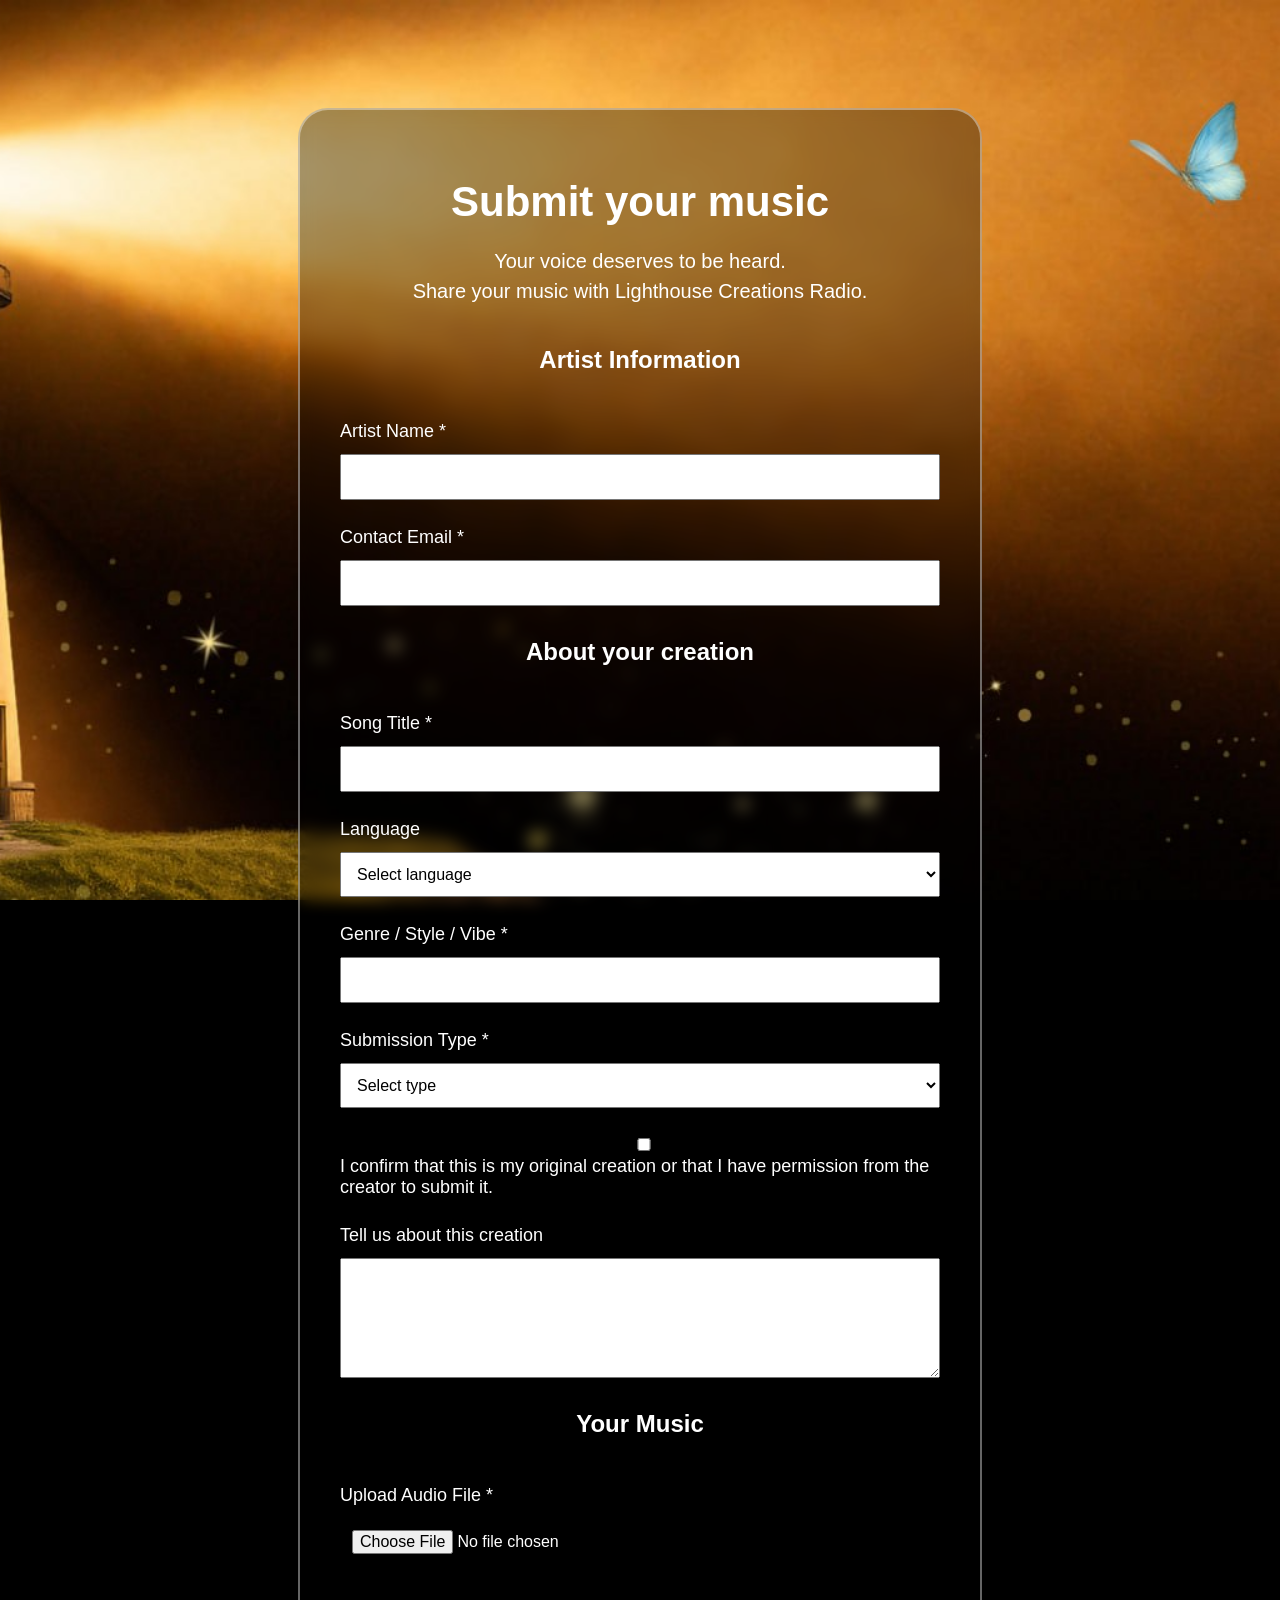
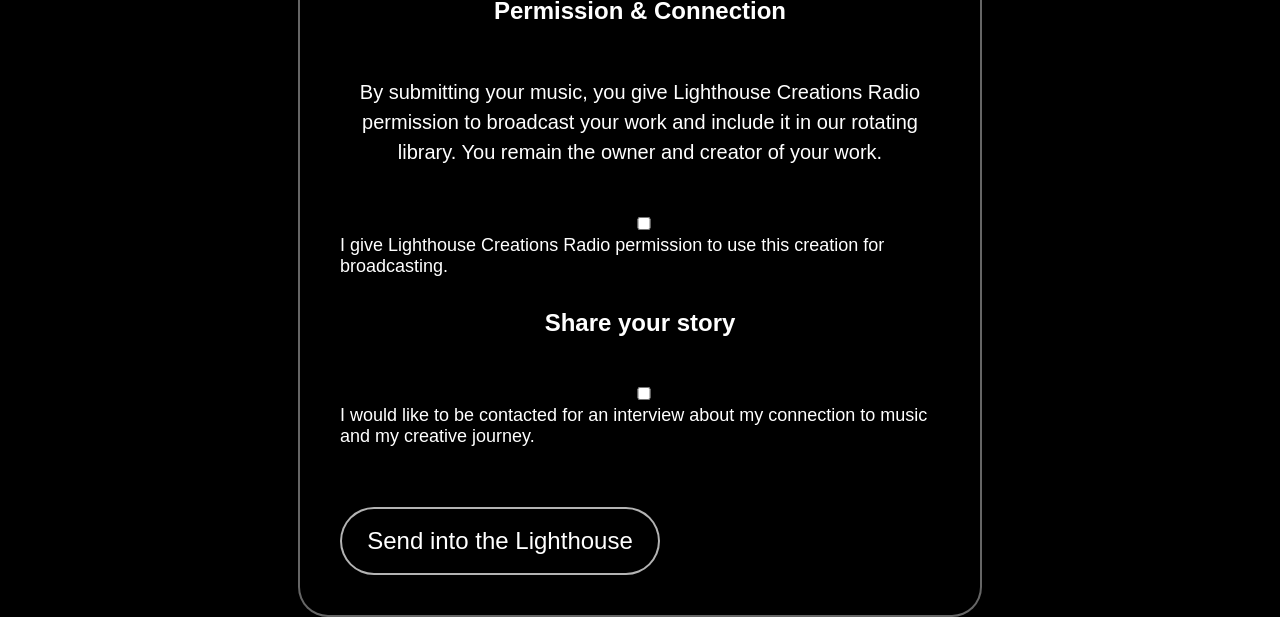
==== submit.html @ 2c112763 "Add files via upload" ====
<!DOCTYPE html>
<html>

<head>
    <title>Submit Music - Lighthouse Creations</title>
    <link rel="stylesheet" href="style.css">
</head>


<body class="submit-page">


    <div class="submit-container">


        <h1>
            Submit your music
        </h1>


        <p>
            Your voice deserves to be heard.<br>
            Share your music with Lighthouse Creations Radio.
        </p>



        <form>


            <h2>
                Artist Information
            </h2>


            <label>
                Artist Name *
            </label>

            <input 
            type="text"
            name="Artist_Name"
            required>



            <label>
                Contact Email *
            </label>

            <input 
            type="email"
            name="Contact_Email"
            required>




            <h2>
                About your creation
            </h2>


            <label>
                Song Title *
            </label>

            <input 
            type="text"
            name="Song_Title"
            required>



            <label>
                Language
            </label>

            <select name="Language">

                <option value="">
                    Select language
                </option>

                <option>
                    Instrumental
                </option>

                <option>
                    English
                </option>

                <option>
                    Spanish
                </option>

                <option>
                    Chinese
                </option>

                <option>
                    Hindi
                </option>

                <option>
                    Arabic
                </option>

                <option>
                    French
                </option>

                <option>
                    Portuguese
                </option>

                <option>
                    Russian
                </option>

                <option>
                    German
                </option>

                <option>
                    Japanese
                </option>

                <option>
                    Korean
                </option>

                <option>
                    Dutch
                </option>

                <option>
                    Italian
                </option>

                <option>
                    Other
                </option>

            </select>




            <label>
                Genre / Style / Vibe *
            </label>

            <input
            type="text"
            name="Genre_Style_Vibe"
            required>




            <label>
                Submission Type *
            </label>

            <select name="Submission_Type" required>

                <option value="">
                    Select type
                </option>

                <option>
                    Song
                </option>

                <option>
                    Album
                </option>

                <option>
                    Live Set
                </option>

                <option>
                    Jam Session
                </option>

                <option>
                    DJ Mix
                </option>

                <option>
                    Spoken Word
                </option>

                <option>
                    Other
                </option>

            </select>




            <label>

                <input
                type="checkbox"
                name="Original_Creation"
                required>

                I confirm that this is my original creation or that I have permission from the creator to submit it.

            </label>





            <label>
                Tell us about this creation
            </label>

            <textarea
            name="Description"
            placeholder="What inspired this piece? What makes it special?">
            </textarea>





            <h2>
                Your Music
            </h2>


            <label>
                Upload Audio File *
            </label>

            <input
            type="file"
            name="File_Name"
            accept="audio/*">





            <h2>
                Permission & Connection
            </h2>


            <p>

                By submitting your music, you give Lighthouse Creations Radio permission
                to broadcast your work and include it in our rotating library.
                You remain the owner and creator of your work.

            </p>



            <label>

                <input
                type="checkbox"
                name="Permission_Confirmed"
                required>

                I give Lighthouse Creations Radio permission to use this creation for broadcasting.

            </label>





            <h2>
                Share your story
            </h2>


            <label>

                <input
                type="checkbox"
                name="Interview_Interest">

                I would like to be contacted for an interview about my connection to music and my creative journey.

            </label>





            <br><br>


            <button type="submit">
                Send into the Lighthouse
            </button>



        <form 
	    method="post" 
	    action="https://script.google.com/macros/s/AKfycbyDX8gpkOc-HFuw8aGm1Q7BKfxWS7qPrEySS_mGowU287zgyfZLZY-qt_au_aFwK01bZg/exec">



    </div>


</body>

</html>
---- style.css ----
body {
    margin: 0;
    height: 100vh;

    background-image: url("background.jpg");
    background-repeat: no-repeat;
    background-size: cover;
    background-position: center;
    background-attachment: fixed;
    background-color: black;

    overflow-x: hidden;
    overflow-y: auto;

    font-family: Arial, sans-serif;
}

/* ---------- Welcome text ---------- */

.welcome {

    position: absolute;

    top: 15%;
    left: 34%;

    color: black;

    font-size: 42px;

    font-style: bold;

    text-align: center;

    text-shadow: 0 0 12px rgba(255,255,255,.4);

}

/* ---------- Menu ---------- */

.menu{

    position:absolute;

    right:18%;
    top:50%;

    transform:translateY(-50%);

    display:flex;

    flex-direction:column;

    gap:22px;

}

/* ---------- Buttons ---------- */

button{

    width:320px;

    padding:18px;

    border-radius:50px;

    border:2px solid rgba(255,255,255,.7);

    background:rgba(0,0,0,.18);

    backdrop-filter:blur(6px);

    color:white;

    font-size:24px;

    cursor:pointer;

    transition:all .25s ease;

}

button:hover{

    transform:scale(1.05);

    background:rgba(255,220,120,.18);

    border-color:rgba(255,230,160,1);

    box-shadow:0 0 20px rgba(255,220,120,.4);

}

/* ---------- About Page ---------- */

.aboutTitle {

    position:absolute;

    top:15%;
    left:50%;

    transform:translateX(-50%);

    color:black;

    font-size:42px;

    text-align:center;

    text-shadow:0 0 12px rgba(255,255,255,.4);

}


.aboutText {

    position:absolute;

    top:35%;
    left:50%;

    transform:translateX(-50%);

    width:60%;

    color:white;

    font-size:22px;

    text-align:center;

}

.aboutPage {
    background-image: url("background_empty.jpg");
}

/* ---------- Submit Page ---------- */

.submit-container {

    position: absolute;

    top: 12%;
    left: 50%;

    transform: translateX(-50%);

    width: 600px;

    padding: 40px;

    background: rgba(0,0,0,0.35);

    backdrop-filter: blur(8px);

    border-radius: 30px;

    border: 2px solid rgba(255,255,255,.4);

    color: white;

    text-align: center;

}


.submit-container h1 {

    font-size: 42px;

    margin-bottom: 20px;

}


.submit-container p {

    font-size: 20px;

    line-height: 1.5;

}

.submit-page {

    background-image: url("background_empty.jpg");

}

/* ---------- Submit Form Layout ---------- */

.submit-container form {

    display: flex;

    flex-direction: column;

    gap: 12px;

}


.submit-container label {

    margin-top: 15px;

    text-align: left;

    font-size: 18px;

}


.submit-container input,
.submit-container select,
.submit-container textarea {

    width: 100%;

    padding: 12px;

    box-sizing: border-box;

    font-size: 16px;

}


.submit-container textarea {

    min-height: 120px;

}
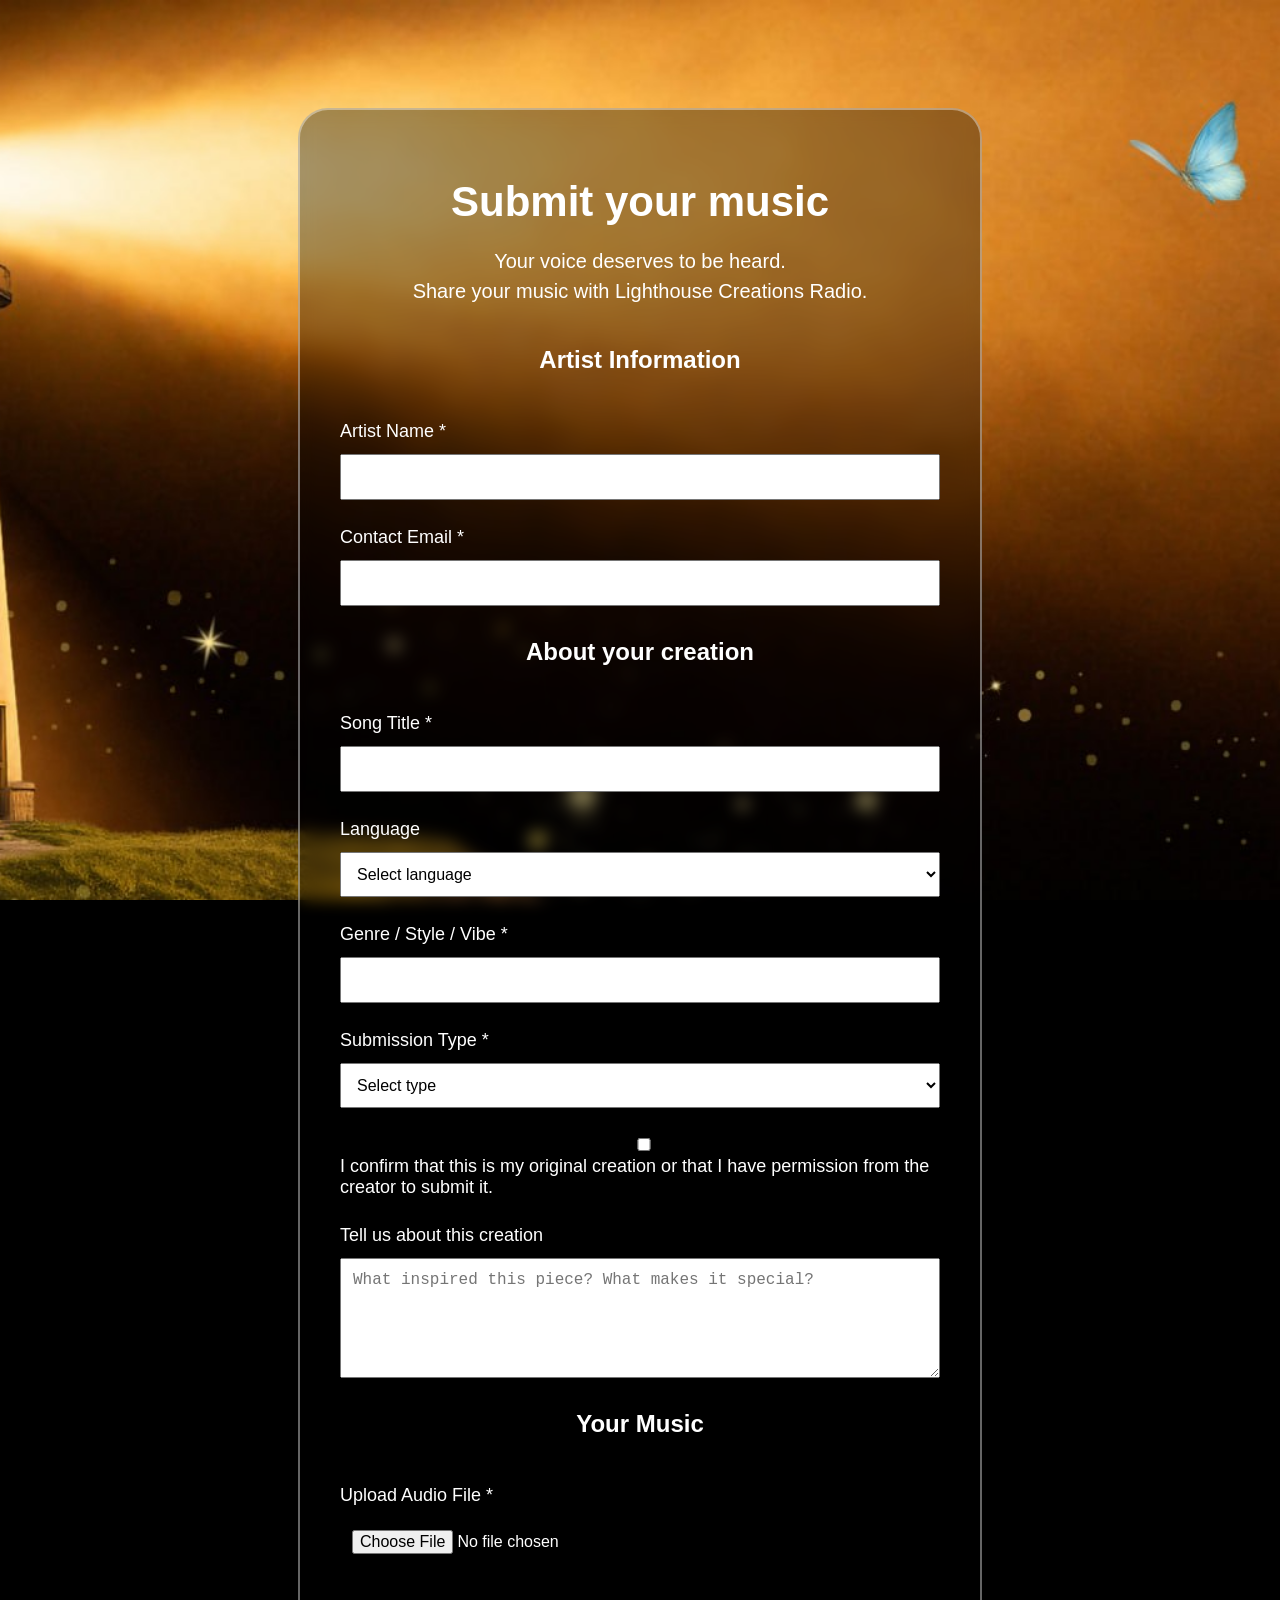
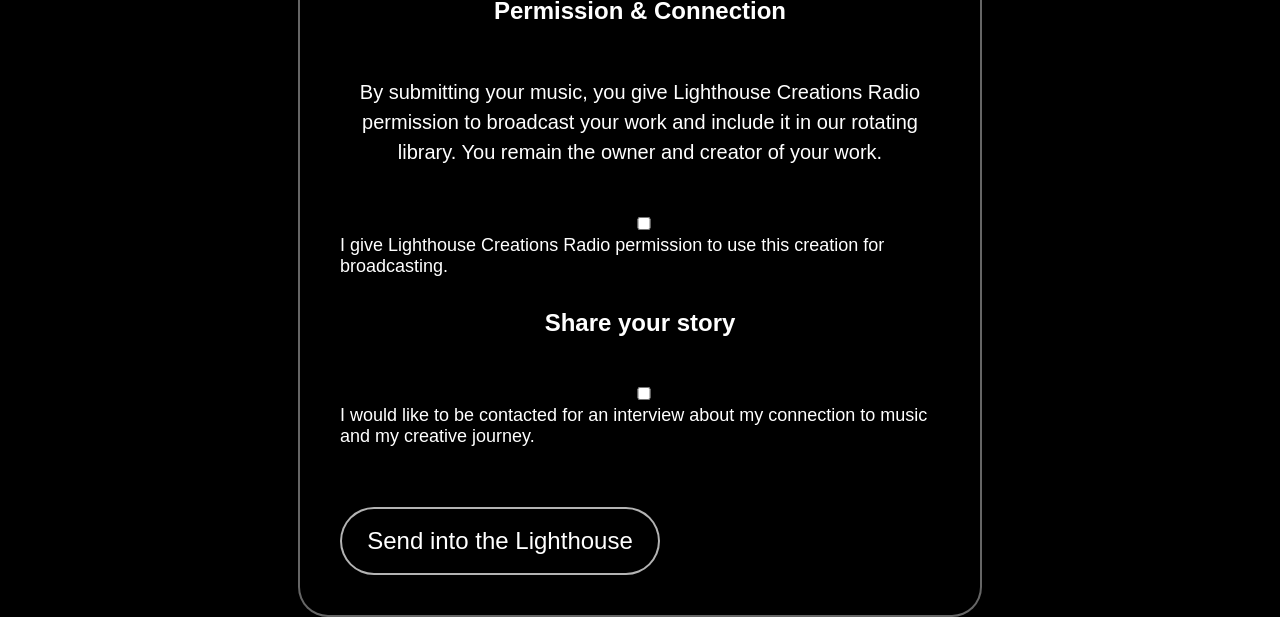
==== commit 8c5764b9: "Add files via upload" ====
--- a/submit.html
+++ b/submit.html
@@ -25,7 +25,9 @@
 
 
 
-        <form>
+        <form
+    	    method="post"
+	    action="https://script.google.com/macros/s/AKfycbyDX8gpkOc-HFuw8aGm1Q7BKfxWS7qPrEySS_mGowU287zgyfZLZY-qt_au_aFwK01bZg/exec">
 
 
             <h2>
@@ -223,8 +225,7 @@
 
             <textarea
             name="Description"
-            placeholder="What inspired this piece? What makes it special?">
-            </textarea>
+            placeholder="What inspired this piece? What makes it special?"></textarea>
 
 
 
@@ -306,10 +307,7 @@
 
 
 
-        <form 
-	    method="post" 
-	    action="https://script.google.com/macros/s/AKfycbyDX8gpkOc-HFuw8aGm1Q7BKfxWS7qPrEySS_mGowU287zgyfZLZY-qt_au_aFwK01bZg/exec">
-
+        </form>
 
 
     </div>
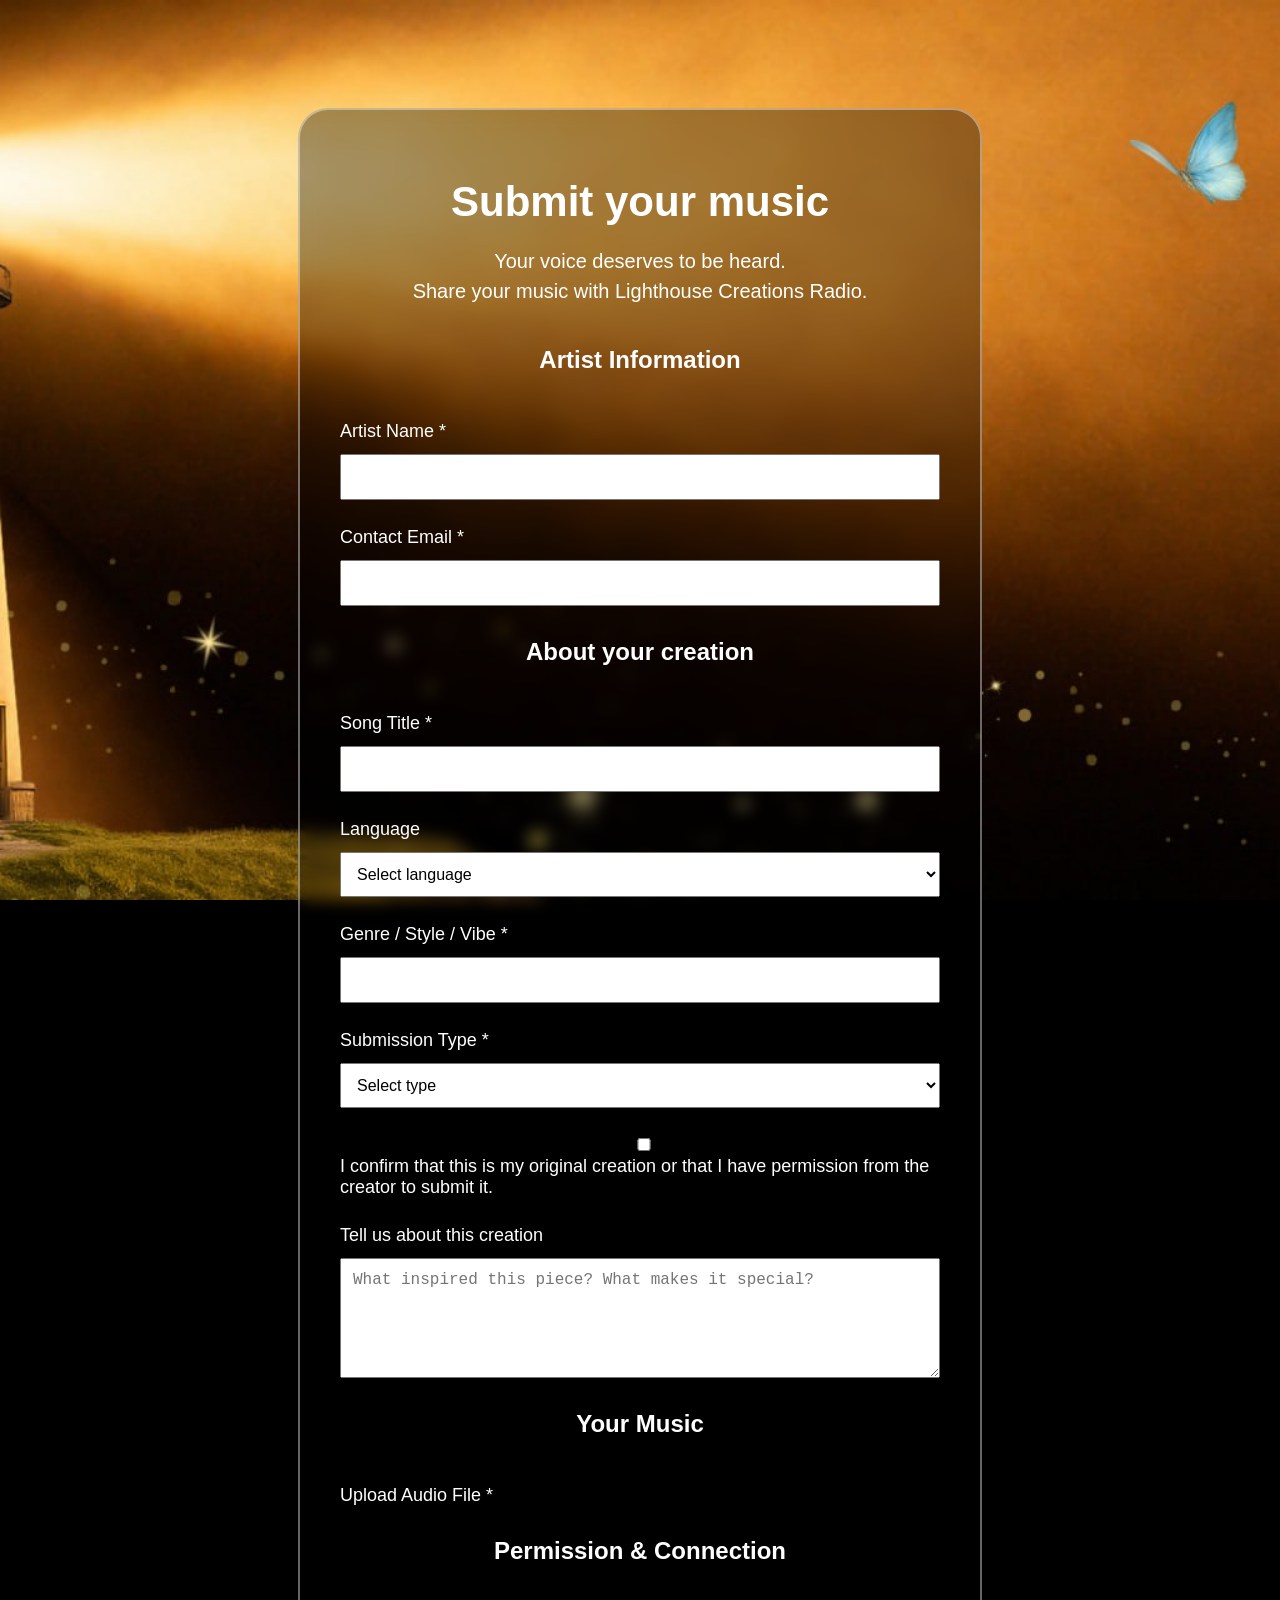
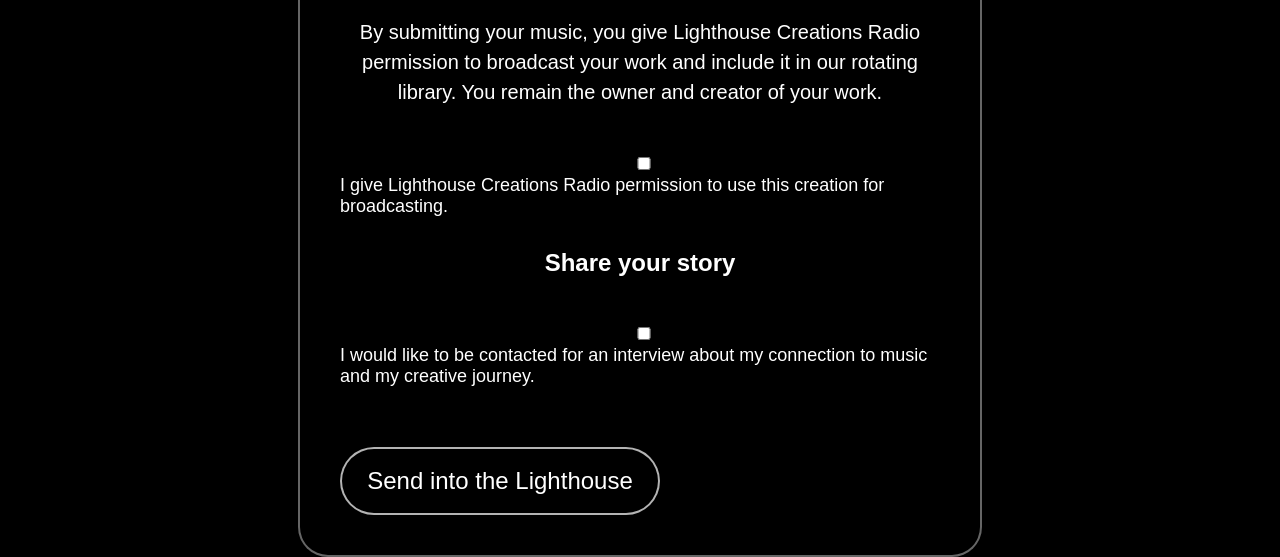
==== commit 0fe320b3: "Add files via upload" ====
--- a/submit.html
+++ b/submit.html
@@ -25,11 +25,10 @@
 
 
 
-        <form
+        <form id="submissionForm"
     	    method="post"
-	    action="https://script.google.com/macros/s/AKfycbyDX8gpkOc-HFuw8aGm1Q7BKfxWS7qPrEySS_mGowU287zgyfZLZY-qt_au_aFwK01bZg/exec">
-
-
+    	    action="https://script.google.com/macros/s/AKfycbyDX8gpkOc-HFuw8aGm1Q7BKfxWS7qPrEySS_mGowU287zgyfZLZY-qt_au_aFwK01bZg/exec"
+	    enctype="multipart/form-data">
             <h2>
                 Artist Information
             </h2>
@@ -240,12 +239,7 @@
                 Upload Audio File *
             </label>
 
-            <input
-            type="file"
-            name="File_Name"
-            accept="audio/*">
-
-
+         
 
 
 
@@ -312,7 +306,6 @@
 
     </div>
 
-
 </body>
 
 </html>
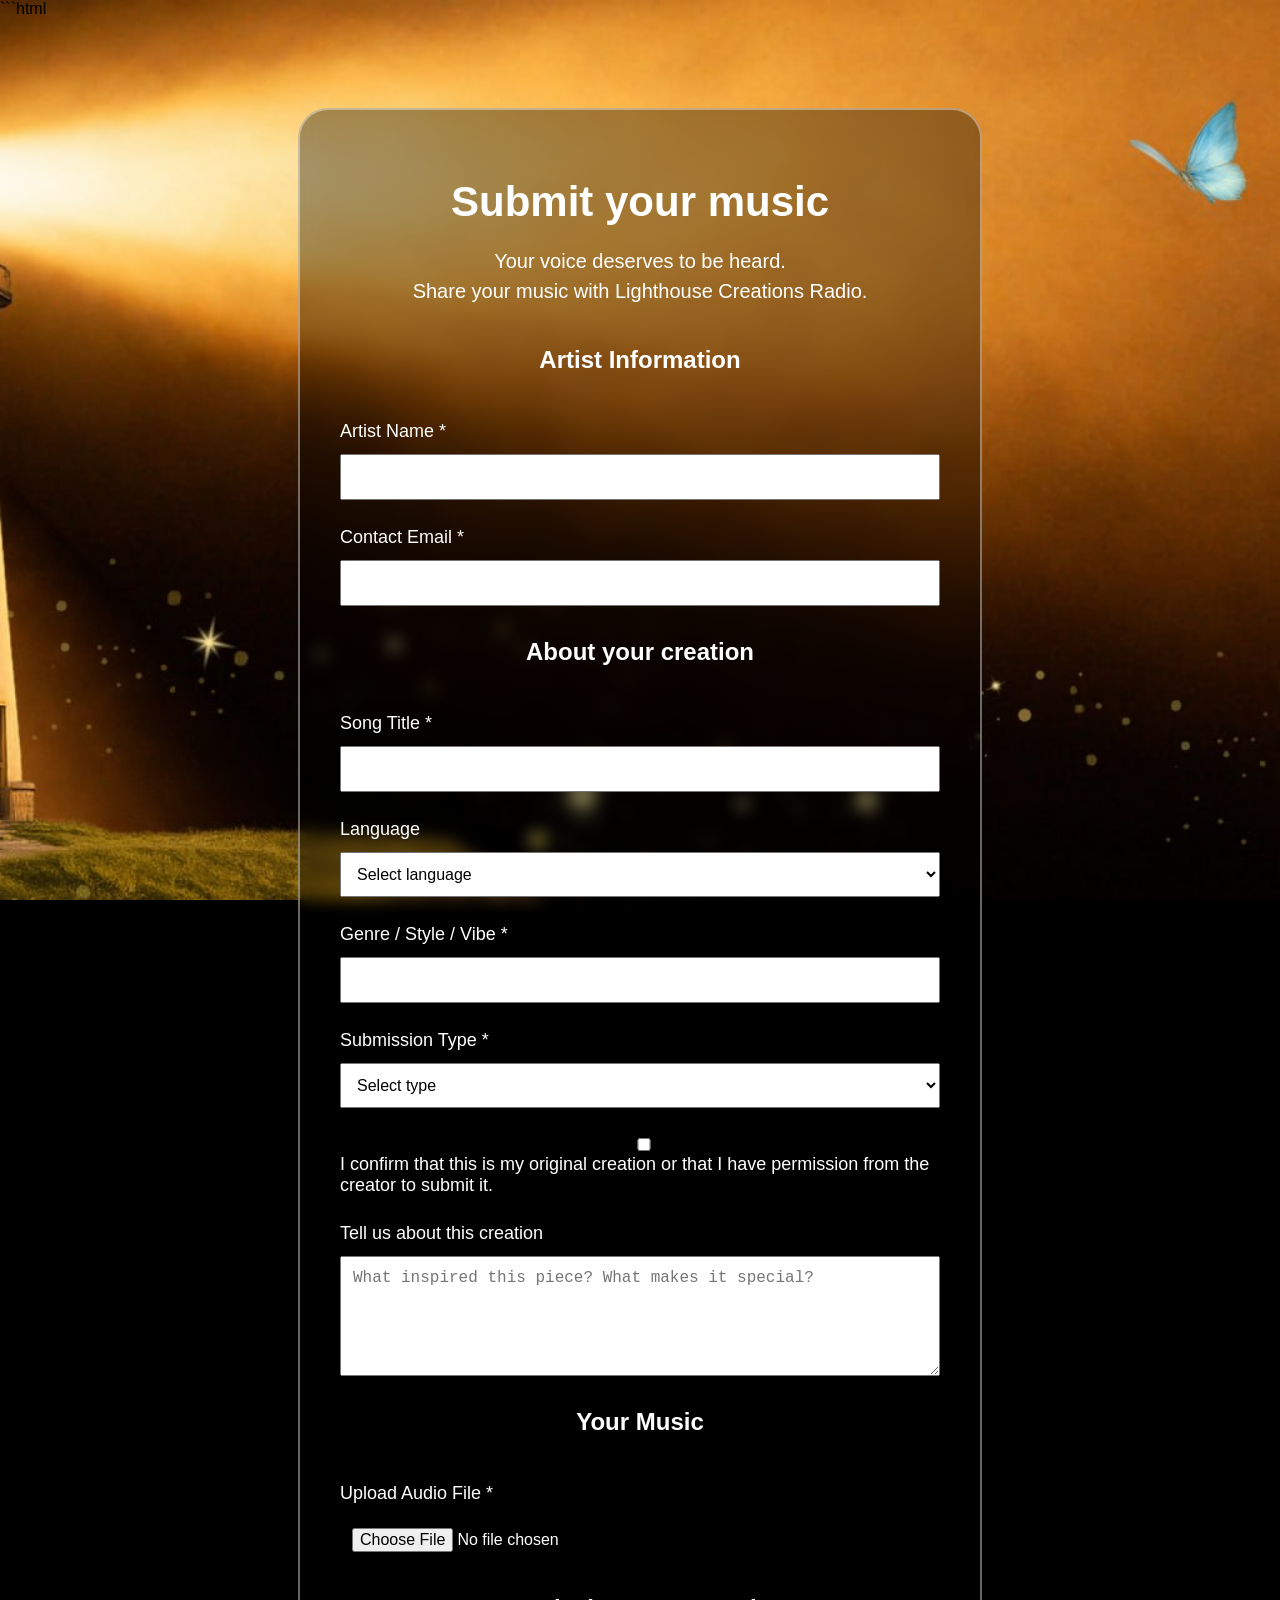
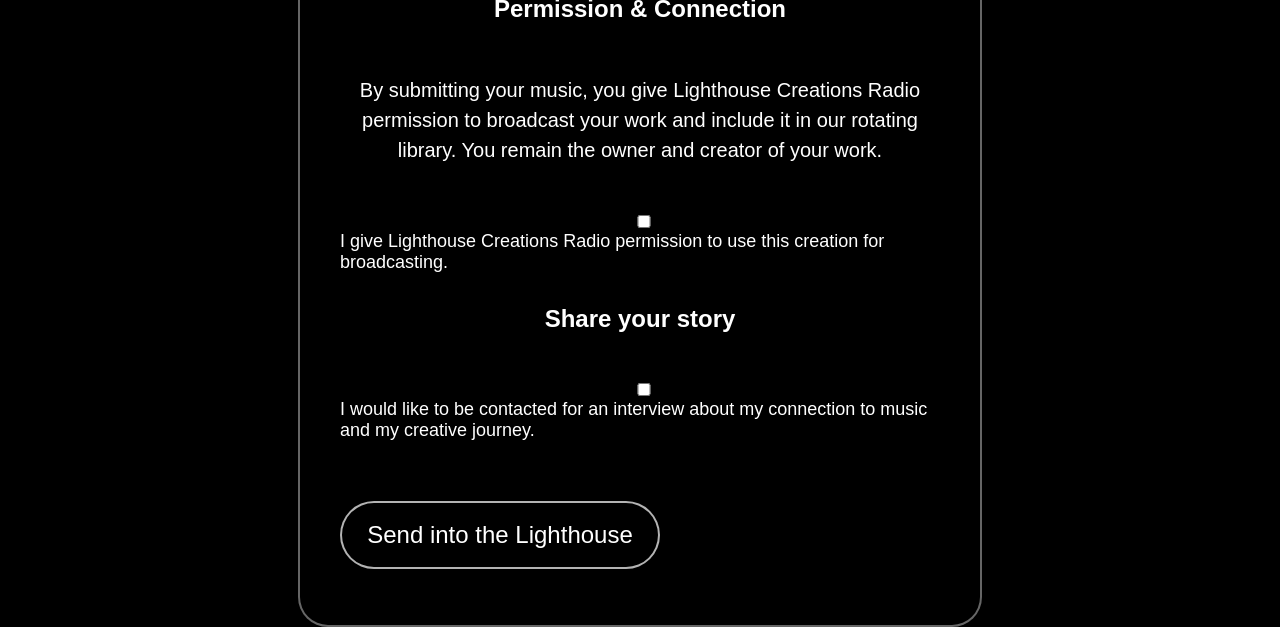
==== commit fb5c2e53: "Add files via upload" ====
--- a/submit.html
+++ b/submit.html
@@ -1,3 +1,4 @@
+```html
 <!DOCTYPE html>
 <html>
 
@@ -26,9 +27,11 @@
 
 
         <form id="submissionForm"
-    	    method="post"
-    	    action="https://script.google.com/macros/s/AKfycbyDX8gpkOc-HFuw8aGm1Q7BKfxWS7qPrEySS_mGowU287zgyfZLZY-qt_au_aFwK01bZg/exec"
-	    enctype="multipart/form-data">
+            method="post"
+            action="https://script.google.com/macros/s/AKfycbyDX8gpkOc-HFuw8aGm1Q7BKfxWS7qPrEySS_mGowU287zgyfZLZY-qt_au_aFwK01bZg/exec"
+            enctype="multipart/form-data">
+
+
             <h2>
                 Artist Information
             </h2>
@@ -83,65 +86,21 @@
                     Select language
                 </option>
 
-                <option>
-                    Instrumental
-                </option>
-
-                <option>
-                    English
-                </option>
-
-                <option>
-                    Spanish
-                </option>
-
-                <option>
-                    Chinese
-                </option>
-
-                <option>
-                    Hindi
-                </option>
-
-                <option>
-                    Arabic
-                </option>
-
-                <option>
-                    French
-                </option>
-
-                <option>
-                    Portuguese
-                </option>
-
-                <option>
-                    Russian
-                </option>
-
-                <option>
-                    German
-                </option>
-
-                <option>
-                    Japanese
-                </option>
-
-                <option>
-                    Korean
-                </option>
-
-                <option>
-                    Dutch
-                </option>
-
-                <option>
-                    Italian
-                </option>
-
-                <option>
-                    Other
-                </option>
+                <option>Instrumental</option>
+                <option>English</option>
+                <option>Spanish</option>
+                <option>Chinese</option>
+                <option>Hindi</option>
+                <option>Arabic</option>
+                <option>French</option>
+                <option>Portuguese</option>
+                <option>Russian</option>
+                <option>German</option>
+                <option>Japanese</option>
+                <option>Korean</option>
+                <option>Dutch</option>
+                <option>Italian</option>
+                <option>Other</option>
 
             </select>
 
@@ -170,33 +129,13 @@
                     Select type
                 </option>
 
-                <option>
-                    Song
-                </option>
-
-                <option>
-                    Album
-                </option>
-
-                <option>
-                    Live Set
-                </option>
-
-                <option>
-                    Jam Session
-                </option>
-
-                <option>
-                    DJ Mix
-                </option>
-
-                <option>
-                    Spoken Word
-                </option>
-
-                <option>
-                    Other
-                </option>
+                <option>Song</option>
+                <option>Album</option>
+                <option>Live Set</option>
+                <option>Jam Session</option>
+                <option>DJ Mix</option>
+                <option>Spoken Word</option>
+                <option>Other</option>
 
             </select>
 
@@ -239,7 +178,13 @@
                 Upload Audio File *
             </label>
 
-         
+            <input
+            type="file"
+            name="Audio_File"
+            accept="audio/*"
+            required>
+
+
 
 
 
@@ -308,4 +253,4 @@
 
 </body>
 
-</html>+</html>
